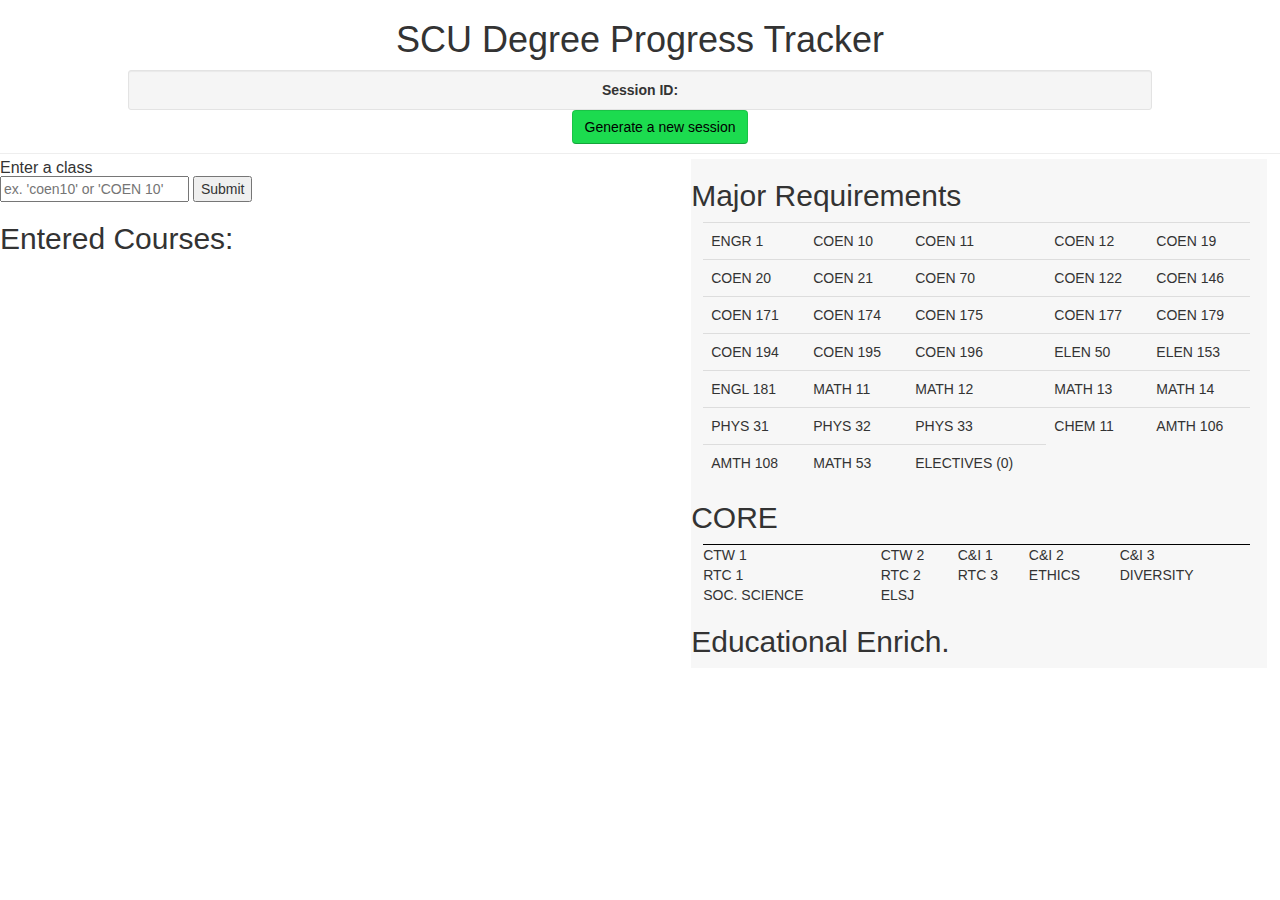
==== index.html @ 55874fc8 "Merge branch 'jackson' into evan" ====
<!DOCTYPE html>
<html lang="en">
    <head>
        <meta charset="utf-8" />
        <link rel="stylesheet" type="text/css" href="css/index.css">
        <script type="text/javascript" src="resources/jquery.js"></script>
        <link href="https://fonts.googleapis.com/css?family=Roboto:300" rel="stylesheet">
        <link rel="stylesheet" href="https://maxcdn.bootstrapcdn.com/bootstrap/3.3.7/css/bootstrap.min.css">
        <script src="https://maxcdn.bootstrapcdn.com/bootstrap/3.3.7/js/bootstrap.min.js"></script>
        <script type="text/javascript" src="js/logic.js"></script>
        <title>SCU Degree Progress Tracker</title>
    </head>
    <body onload="populate()">
        <div class="page-header" id="header">
            <h1>SCU Degree Progress Tracker</h1>
            <div id="sessionBox" class="well well-sm"><strong>Session ID: </strong><span id="session"></span></div>
            <button class="btn btn-default" id="newSession" onclick="newSession()" type="button" >Generate a new session</button>
        </div>
        <div id="container">
            <div id="left_side">
                <h2 class="panel-title">Enter a class</h2>
                <form>
                    <input type="text" id="entered_class" placeholder="ex. 'coen10' or 'COEN 10'"/>
                    <button type="button" onclick="submitClass()">Submit</button>
                </form>
                <h2>Entered Courses:</h2>
                <ul id="classList"></ul>
            </div>
            <div id="right_side">
                <h2>Major Requirements</h2>
                <table class="class_table table" id="majorTab">
                    <tr>
                        <td id="engr1">ENGR 1</td>
                        <td id="coen10">COEN 10</td>
                        <td id="coen11">COEN 11</td>
                        <td id="coen12">COEN 12</td>
                        <td id="coen19">COEN 19</td>
                    </tr>
                    <tr>
                        <td id="coen20">COEN 20</td>
                        <td id="coen21">COEN 21</td>
                        <td id="coen70">COEN 70</td>
                        <td id="coen122">COEN 122</td>
                        <td id="coen146">COEN 146</td>
                    </tr>
                    <tr>
                        <td id="coen171">COEN 171</td>
                        <td id="coen174">COEN 174</td>
                        <td id="coen175">COEN 175</td>
                        <td id="coen177">COEN 177</td>
                        <td id="coen179">COEN 179</td>
                    </tr>
                    <tr>
                        <td id="coen194">COEN 194</td>
                        <td id="coen195">COEN 195</td>
                        <td id="coen196">COEN 196</td>
                        <td id="elen50">ELEN 50</td>
                        <td id="elen153">ELEN 153</td>
                    </tr>
                    <tr>
                        <td id="engl181">ENGL 181</td>
                        <td id="math11">MATH 11</td>
                        <td id="math12">MATH 12</td>
                        <td id="math13">MATH 13</td>
                        <td id="math14">MATH 14</td>
                    </tr>
                    <tr>
                        <td id="phys31">PHYS 31</td>
                        <td id="phys32">PHYS 32</td>
                        <td id="phys33">PHYS 33</td>
                        <td id="chem11">CHEM 11</td>
                        <td id="amth106">AMTH 106</td>
                    </tr>
                    <tr>
                        <td id="amth108">AMTH 108</td>
                        <td id="math53">MATH 53</td>
                        <td id="elective">ELECTIVES (0)</td>
                    </tr>
                </table>
                <h2>CORE</h2>
                <table class="class_table" id="coreTab">
                    <tr>
                        <td id="ctw1">CTW 1</td>
                        <td id="ctw2">CTW 2</td>
                        <td id="cni1">C&I 1</td>
                        <td id="cni2">C&I 2</td>
                        <td id="cni3">C&I 3</td>
                    </tr>
                    <tr>
                        <td id="rtc1">RTC 1</td>
                        <td id="rtc2">RTC 2</td>
                        <td id="rtc3">RTC 3</td>
                        <td id="ethics">ETHICS</td>
                        <td id="diversity">DIVERSITY</td>
                    </tr>
                    <tr>
                        <td id="socsci">SOC. SCIENCE</td>
                        <td id="elsj">ELSJ</td>
                    </tr>
                </table>
                <h2>Educational Enrich.</h2>
                <ul id="enrichList"><ul>
            </div>
        </div>
    </body>
</html>
---- css/index.css ----
#class_input_form{
    display: flex;
    justify-content: center;
    margin: 0 auto;
    width: 30%;
}
#class_list_title{
    
}
#entered_class{
    order: 1;
}
#submitButton{
    order: 2;
    width: 100%;
    min-width: 20em;
}
#enter{
    margin: 0px;
}
#entered{
    margin: 0px;
}
#sessionBox{
    width: 80%;
    margin:0 auto;
}
#header{
    text-align: center;
    margin: 0px auto;
    margin-bottom: 5px;
}
.header{
    font-family: 'Roboto', sans-serif;
    text-rendering: optimizelegibility;
    font-weight: bold;
    text-align: center;
}
#subheader{
    margin: 0 auto;
    display:flex;
    justify-content: center;
    width: 20%;
}
#subheader > *{

}
#title
{
    text-align: center;
    color: #1cdb4f;
    font-family: 'Roboto', sans-serif;
    text-rendering: optimizelegibility;
    font-size: 4em;
}

#majorTab {
    position: relative;
    left: 12px;
    width: 95%;
    max-width: 100%;
    margin-bottom: 2rem;
    border-top: 1px solid black;
    white-space: nowrap;
}

#coreTab {
    position: relative;
    left: 12px;
    width: 95%;
    max-width: 100%;
    margin-bottom: 2rem;
    border-top: 1px solid black;
    white-space: nowrap;
}



#left_side{
    order: 1;
    width: 54%; /*45?*/
    /*border:1px solid black;*/
    padding: 0px;
}
#right_side{
    order:2;
    width: 45%;
    /*border:1px solid black;*/
    background: #f7f7f7;
    padding: 0px;
}
#container{
    width: 100%;
    display: flex;
}
#eduEnrich
{
    border:1px solid black;
    width: 50%;
    background-color: lightgray;
}
#class_list{
    list-style-type: none;
    text-align: center;
}
#save{
    background-image: linear-gradient(to bottom, #08c, #04c);
    color: #fff;
    text-shadow: 0 -1px 0 rgba(0,0,0,0.25);
    border-color: rgba(0,0,0,0.1) rgba(0,0,0,0.1) rgba(0,0,0,0.25);
    position: relative;
    left: 20px;
    margin-bottom: 10px;
}
#newSession{
    background-image: linear-gradient(to bottom, #1cdb4f, ##377E27);
    color: black;
    border-color: rgba(0,0,0,0.1) rgba(0,0,0,0.1) rgba(0,0,0,0.25);
    position: relative;
    left: 20px;
    background-color:#1cdb4f;
}
/*
table, td {
   border: 1px solid black;
}
td{
    background-color: lightgrey;
}
*/
#eduEnrich{
    width: 150px;
    height: 50px;
    vertical-align: middle;
    position: relative;
    left: 15px;
    margin-bottom: 15px;
    padding-top: 10px;
    padding-left: 10px;
}
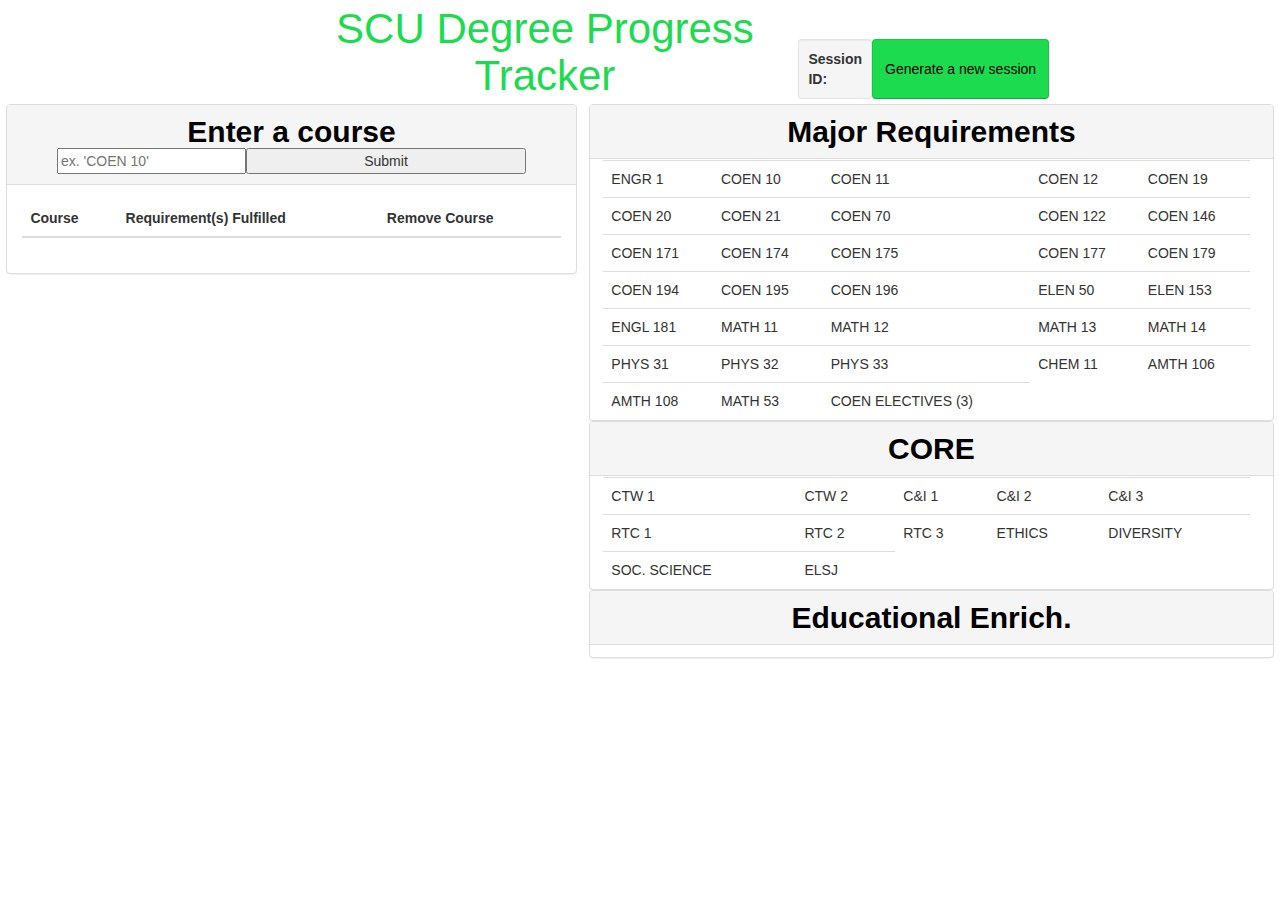
==== commit 10be304d: "More styling, fewer bugs (hopefully)" ====
--- a/index.html
+++ b/index.html
@@ -7,99 +7,138 @@
         <link href="https://fonts.googleapis.com/css?family=Roboto:300" rel="stylesheet">
         <link rel="stylesheet" href="https://maxcdn.bootstrapcdn.com/bootstrap/3.3.7/css/bootstrap.min.css">
         <script src="https://maxcdn.bootstrapcdn.com/bootstrap/3.3.7/js/bootstrap.min.js"></script>
+        <script type="text/javascript" src="js/classes.js"></script>
         <script type="text/javascript" src="js/logic.js"></script>
-        <title>SCU Degree Progress Tracker</title>
     </head>
     <body onload="populate()">
-        <div class="page-header" id="header">
-            <h1>SCU Degree Progress Tracker</h1>
-            <div id="sessionBox" class="well well-sm"><strong>Session ID: </strong><span id="session"></span></div>
-            <button class="btn btn-default" id="newSession" onclick="newSession()" type="button" >Generate a new session</button>
+        <div id="topHeader">
+            <div id="titleBox">
+                <h1 id="title">SCU Degree Progress Tracker</h1>
+            </div>
+            <div id="subheader">
+                <div id="sessionBox" class="well well-sm"><strong>Session ID: </strong><span id="session"></span></div>
+                <button class="btn btn-default" id="newSession" onclick="newSession()" type="button" >Generate a new session</button>
+            </div>
         </div>
         <div id="container">
             <div id="left_side">
-                <h2 class="panel-title">Enter a class</h2>
-                <form>
-                    <input type="text" id="entered_class" placeholder="ex. 'coen10' or 'COEN 10'"/>
-                    <button type="button" onclick="submitClass()">Submit</button>
-                </form>
-                <h2>Entered Courses:</h2>
-                <ul id="classList"></ul>
+                <div id="entered "class="panel panel-default">
+                    <div id="class_list_title" class="panel-heading">
+                        <h2 class ="header">Enter a course</h2>
+                        <form id="class_input_form">
+                            <input class="form_element" type="text" id="entered_class" placeholder="ex. 'COEN 10'"/>
+                            <button class="form_element" type="button" id="submitButton" onclick="submitClass()">Submit</button>
+                        </form>
+                    </div>
+                    <div class="panel-body">
+                        <!--<ul id="class_list"></ul>-->
+                        <table class="table">
+                          <thead>
+                            <tr>
+                              <th>Course</th>
+                              <th>Requirement(s) Fulfilled</th>
+                              <th>Remove Course</th>
+                            </tr>
+                          </thead>
+                          <tbody id="class_list">
+                          </tbody>
+                        </table>
+                    </div>
+                </div>
             </div>
+
             <div id="right_side">
-                <h2>Major Requirements</h2>
-                <table class="class_table table" id="majorTab">
-                    <tr>
-                        <td id="engr1">ENGR 1</td>
-                        <td id="coen10">COEN 10</td>
-                        <td id="coen11">COEN 11</td>
-                        <td id="coen12">COEN 12</td>
-                        <td id="coen19">COEN 19</td>
-                    </tr>
-                    <tr>
-                        <td id="coen20">COEN 20</td>
-                        <td id="coen21">COEN 21</td>
-                        <td id="coen70">COEN 70</td>
-                        <td id="coen122">COEN 122</td>
-                        <td id="coen146">COEN 146</td>
-                    </tr>
-                    <tr>
-                        <td id="coen171">COEN 171</td>
-                        <td id="coen174">COEN 174</td>
-                        <td id="coen175">COEN 175</td>
-                        <td id="coen177">COEN 177</td>
-                        <td id="coen179">COEN 179</td>
-                    </tr>
-                    <tr>
-                        <td id="coen194">COEN 194</td>
-                        <td id="coen195">COEN 195</td>
-                        <td id="coen196">COEN 196</td>
-                        <td id="elen50">ELEN 50</td>
-                        <td id="elen153">ELEN 153</td>
-                    </tr>
-                    <tr>
-                        <td id="engl181">ENGL 181</td>
-                        <td id="math11">MATH 11</td>
-                        <td id="math12">MATH 12</td>
-                        <td id="math13">MATH 13</td>
-                        <td id="math14">MATH 14</td>
-                    </tr>
-                    <tr>
-                        <td id="phys31">PHYS 31</td>
-                        <td id="phys32">PHYS 32</td>
-                        <td id="phys33">PHYS 33</td>
-                        <td id="chem11">CHEM 11</td>
-                        <td id="amth106">AMTH 106</td>
-                    </tr>
-                    <tr>
-                        <td id="amth108">AMTH 108</td>
-                        <td id="math53">MATH 53</td>
-                        <td id="elective">ELECTIVES (0)</td>
-                    </tr>
-                </table>
-                <h2>CORE</h2>
-                <table class="class_table" id="coreTab">
-                    <tr>
-                        <td id="ctw1">CTW 1</td>
-                        <td id="ctw2">CTW 2</td>
-                        <td id="cni1">C&I 1</td>
-                        <td id="cni2">C&I 2</td>
-                        <td id="cni3">C&I 3</td>
-                    </tr>
-                    <tr>
-                        <td id="rtc1">RTC 1</td>
-                        <td id="rtc2">RTC 2</td>
-                        <td id="rtc3">RTC 3</td>
-                        <td id="ethics">ETHICS</td>
-                        <td id="diversity">DIVERSITY</td>
-                    </tr>
-                    <tr>
-                        <td id="socsci">SOC. SCIENCE</td>
-                        <td id="elsj">ELSJ</td>
-                    </tr>
-                </table>
-                <h2>Educational Enrich.</h2>
-                <ul id="enrichList"><ul>
+                <div class="panel panel-default no-marg">
+                    <div class="panel-heading">
+                        <h2 class="header">Major Requirements</h2>
+                    </div>
+                    <div class="panel-body reduce_pad">
+                        <table class="class_table table" id="majorTab">
+                            <tr>
+                                <td class="indicator" id="engr1">ENGR 1</td>
+                                <td class="indicator" id="coen10">COEN 10</td>
+                                <td class="indicator" id="coen11">COEN 11</td>
+                                <td class="indicator" id="coen12">COEN 12</td>
+                                <td class="indicator" id="coen19">COEN 19</td>
+                            </tr>
+                            <tr>
+                                <td class="indicator" id="coen20">COEN 20</td>
+                                <td class="indicator" id="coen21">COEN 21</td>
+                                <td class="indicator" id="coen70">COEN 70</td>
+                                <td class="indicator" id="coen122">COEN 122</td>
+                                <td class="indicator" id="coen146">COEN 146</td>
+                            </tr>
+                            <tr>
+                                <td class="indicator" id="coen171">COEN 171</td>
+                                <td class="indicator" id="coen174">COEN 174</td>
+                                <td class="indicator" id="coen175">COEN 175</td>
+                                <td class="indicator" id="coen177">COEN 177</td>
+                                <td class="indicator" id="coen179">COEN 179</td>
+                            </tr>
+                            <tr>
+                                <td class="indicator" id="coen194">COEN 194</td>
+                                <td class="indicator" id="coen195">COEN 195</td>
+                                <td class="indicator" id="coen196">COEN 196</td>
+                                <td class="indicator" id="elen50">ELEN 50</td>
+                                <td class="indicator" id="elen153">ELEN 153</td>
+                            </tr>
+                            <tr>
+                                <td class="indicator" id="engl181">ENGL 181</td>
+                                <td class="indicator" id="math11">MATH 11</td>
+                                <td class="indicator" id="math12">MATH 12</td>
+                                <td class="indicator" id="math13">MATH 13</td>
+                                <td class="indicator" id="math14">MATH 14</td>
+                            </tr>
+                            <tr>
+                                <td class="indicator" id="phys31">PHYS 31</td>
+                                <td class="indicator" id="phys32">PHYS 32</td>
+                                <td class="indicator" id="phys33">PHYS 33</td>
+                                <td class="indicator" id="chem11">CHEM 11</td>
+                                <td class="indicator" id="amth106">AMTH 106</td>
+                            </tr>
+                            <tr>
+                                <td class="indicator" id="amth108">AMTH 108</td>
+                                <td class="indicator" id="math53">MATH 53</td>
+                                <td class="indicator" id="elective">COEN ELECTIVES (3)</td>
+                            </tr>
+                        </table>
+                    </div>
+                </div>
+                <div class="panel panel-default no-marg">
+                    <div class="panel-heading">
+                        <h2 class="header">CORE</h2>
+                    </div>
+                    <div class="panel-body reduce_pad">
+                        <table class="class_table table" id="coreTab">
+                            <tr>
+                                <td id="ctw1">CTW 1</td>
+                                <td id="ctw2">CTW 2</td>
+                                <td id="cni1">C&I 1</td>
+                                <td id="cni2">C&I 2</td>
+                                <td id="cni3">C&I 3</td>
+                            </tr>
+                            <tr>
+                                <td id="rtc1">RTC 1</td>
+                                <td id="rtc2">RTC 2</td>
+                                <td id="rtc3">RTC 3</td>
+                                <td id="ethics">ETHICS</td>
+                                <td id="diversity">DIVERSITY</td>
+                            </tr>
+                            <tr>
+                                <td id="socsci">SOC. SCIENCE</td>
+                                <td id="elsj">ELSJ</td>
+                            </tr>
+                        </table>
+                    </div>
+                </div>
+                <div class="panel panel-default no-marg">
+                    <div class="panel-heading">
+                        <h2 class="header">Educational Enrich.</h2>
+                    </div>
+                    <div class="panel-body reduce_pad">
+                        <ul id="enrichList"><ul>
+                    </div>
+                </div>
             </div>
         </div>
     </body>
--- a/css/index.css
+++ b/css/index.css
@@ -1,3 +1,8 @@
+body{
+    font-family: 'Roboto', sans-serif;
+    text-rendering: optimizelegibility;
+    padding: 0.5%;
+}
 #class_input_form{
     display: flex;
     justify-content: center;
@@ -5,7 +10,7 @@
     width: 30%;
 }
 #class_list_title{
-    
+    /*!*/
 }
 #entered_class{
     order: 1;
@@ -23,35 +28,49 @@
 }
 #sessionBox{
     width: 80%;
-    margin:0 auto;
+    margin: 0 auto;
+    order: 1;
 }
-#header{
-    text-align: center;
-    margin: 0px auto;
-    margin-bottom: 5px;
+#newSession{
+    background-image: linear-gradient(to bottom, #1cdb4f, ##377E27);
+    color: black;
+    border-color: rgba(0,0,0,0.1) rgba(0,0,0,0.1) rgba(0,0,0,0.25);
+    order: 2;
+    background-color:#1cdb4f;
 }
 .header{
+    color: black;
     font-family: 'Roboto', sans-serif;
-    text-rendering: optimizelegibility;
     font-weight: bold;
     text-align: center;
+    margin: 0;
+}
+#topHeader{
+    display: flex;
+    margin: 0;
+    margin-bottom: 5px;
+    justify-content: center;
+    align-items: flex-end;
+}
+#titleBox{
+    order: 1;
+    width: 40%;
+    margin: 0;
 }
 #subheader{
-    margin: 0 auto;
-    display:flex;
-    justify-content: center;
-    width: 20%;
+    margin: 0;
+    order: 2;
+    display: flex;
+    justify-content: space-between;
+    width: 15%;
 }
-#subheader > *{
-
-}
-#title
-{
+#title{
+    margin: 0;
     text-align: center;
     color: #1cdb4f;
     font-family: 'Roboto', sans-serif;
     text-rendering: optimizelegibility;
-    font-size: 4em;
+    font-size: 3em;
 }
 
 #majorTab {
@@ -73,25 +92,28 @@
     border-top: 1px solid black;
     white-space: nowrap;
 }
-
-
-
 #left_side{
     order: 1;
-    width: 54%; /*45?*/
+    width: 45%; /*45?*/
     /*border:1px solid black;*/
     padding: 0px;
 }
 #right_side{
     order:2;
-    width: 45%;
+    width: 54%;
     /*border:1px solid black;*/
-    background: #f7f7f7;
     padding: 0px;
+}
+.no-marg{
+    margin-bottom: 0 !important;
+}
+.reduce_pad{
+    padding: 1px !important;
 }
 #container{
     width: 100%;
     display: flex;
+    justify-content: space-between;
 }
 #eduEnrich
 {
@@ -103,31 +125,9 @@
     list-style-type: none;
     text-align: center;
 }
-#save{
-    background-image: linear-gradient(to bottom, #08c, #04c);
-    color: #fff;
-    text-shadow: 0 -1px 0 rgba(0,0,0,0.25);
-    border-color: rgba(0,0,0,0.1) rgba(0,0,0,0.1) rgba(0,0,0,0.25);
-    position: relative;
-    left: 20px;
-    margin-bottom: 10px;
+.class_table{
+    margin: 0 !important;
 }
-#newSession{
-    background-image: linear-gradient(to bottom, #1cdb4f, ##377E27);
-    color: black;
-    border-color: rgba(0,0,0,0.1) rgba(0,0,0,0.1) rgba(0,0,0,0.25);
-    position: relative;
-    left: 20px;
-    background-color:#1cdb4f;
-}
-/*
-table, td {
-   border: 1px solid black;
-}
-td{
-    background-color: lightgrey;
-}
-*/
 #eduEnrich{
     width: 150px;
     height: 50px;
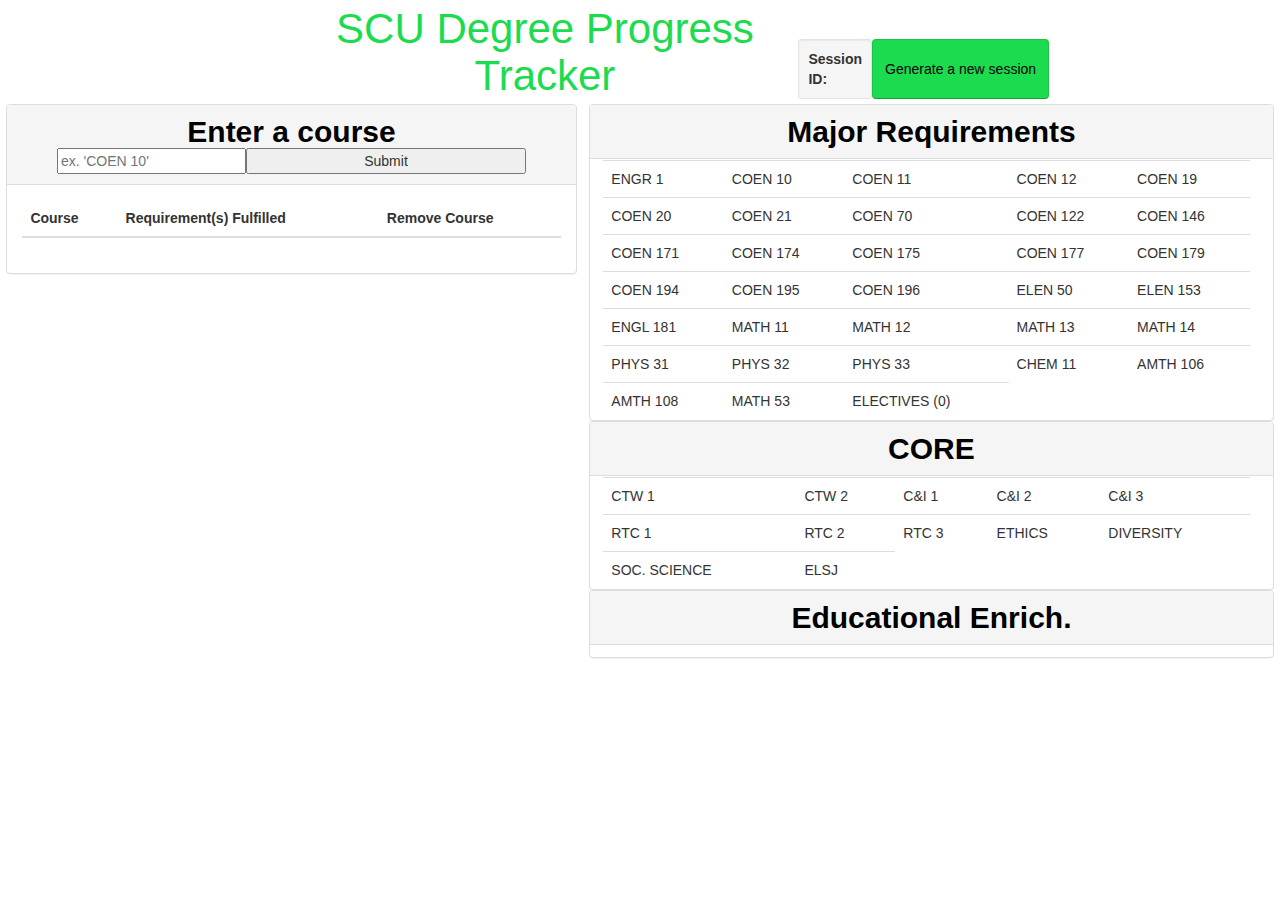
==== commit 32b80f18: "Merge branch 'jackson' into styling" ====
--- a/index.html
+++ b/index.html
@@ -99,7 +99,7 @@
                             <tr>
                                 <td class="indicator" id="amth108">AMTH 108</td>
                                 <td class="indicator" id="math53">MATH 53</td>
-                                <td class="indicator" id="elective">COEN ELECTIVES (3)</td>
+                                <td class="indicator" id="elective">ELECTIVES (0)</td>
                             </tr>
                         </table>
                     </div>
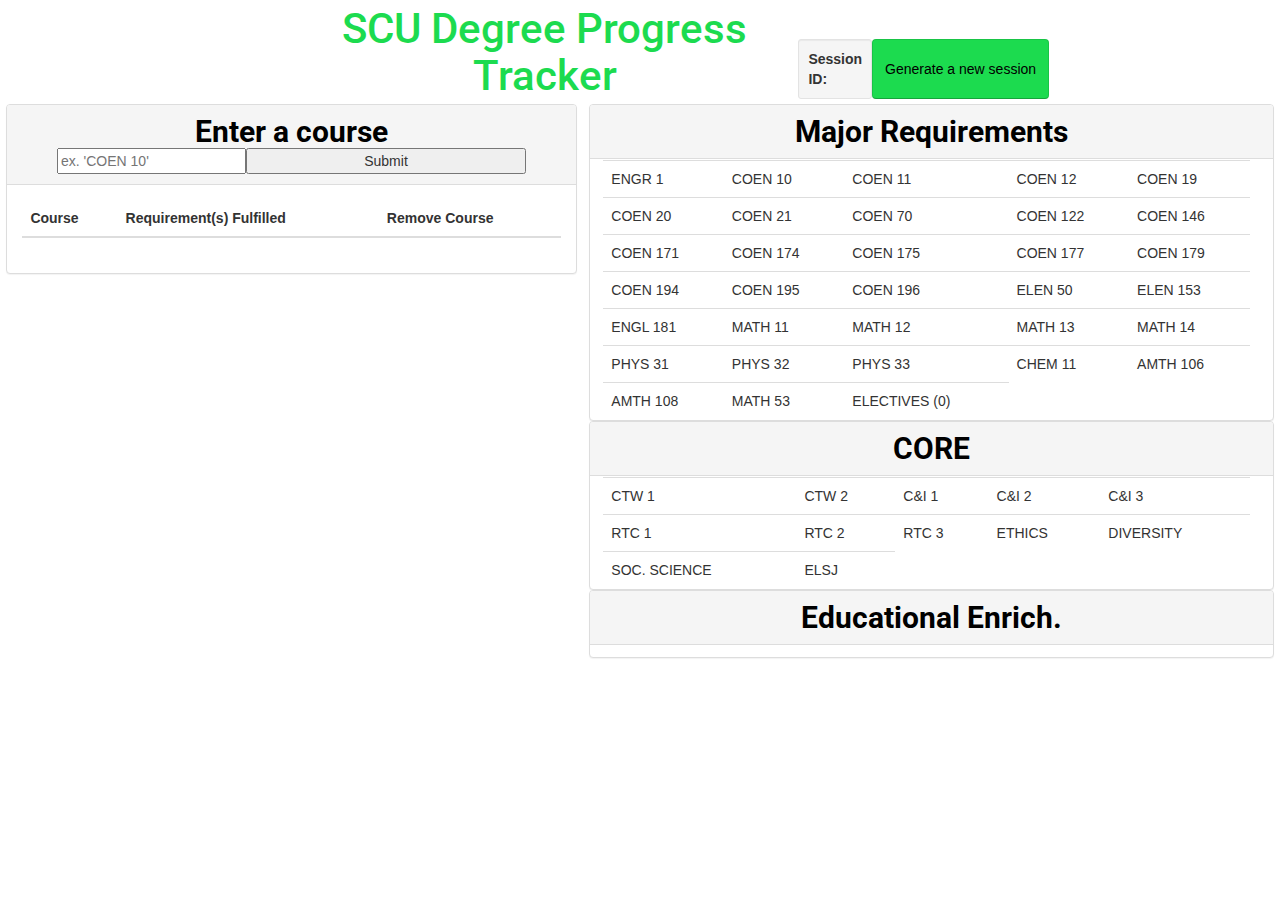
==== commit d5841c20: "Fix styling bugs" ====
--- a/index.html
+++ b/index.html
@@ -111,22 +111,22 @@
                     <div class="panel-body reduce_pad">
                         <table class="class_table table" id="coreTab">
                             <tr>
-                                <td id="ctw1">CTW 1</td>
-                                <td id="ctw2">CTW 2</td>
-                                <td id="cni1">C&I 1</td>
-                                <td id="cni2">C&I 2</td>
-                                <td id="cni3">C&I 3</td>
+                                <td class="indicator" id="ctw1">CTW 1</td>
+                                <td class="indicator" id="ctw2">CTW 2</td>
+                                <td class="indicator" id="cni1">C&I 1</td>
+                                <td class="indicator" id="cni2">C&I 2</td>
+                                <td class="indicator" id="cni3">C&I 3</td>
                             </tr>
                             <tr>
-                                <td id="rtc1">RTC 1</td>
-                                <td id="rtc2">RTC 2</td>
-                                <td id="rtc3">RTC 3</td>
-                                <td id="ethics">ETHICS</td>
-                                <td id="diversity">DIVERSITY</td>
+                                <td class="indicator" id="rtc1">RTC 1</td>
+                                <td class="indicator" id="rtc2">RTC 2</td>
+                                <td class="indicator" id="rtc3">RTC 3</td>
+                                <td class="indicator" id="ethics">ETHICS</td>
+                                <td class="indicator" id="diversity">DIVERSITY</td>
                             </tr>
                             <tr>
-                                <td id="socsci">SOC. SCIENCE</td>
-                                <td id="elsj">ELSJ</td>
+                                <td class="indicator" id="socsci">SOC. SCIENCE</td>
+                                <td class="indicator" id="elsj">ELSJ</td>
                             </tr>
                         </table>
                     </div>
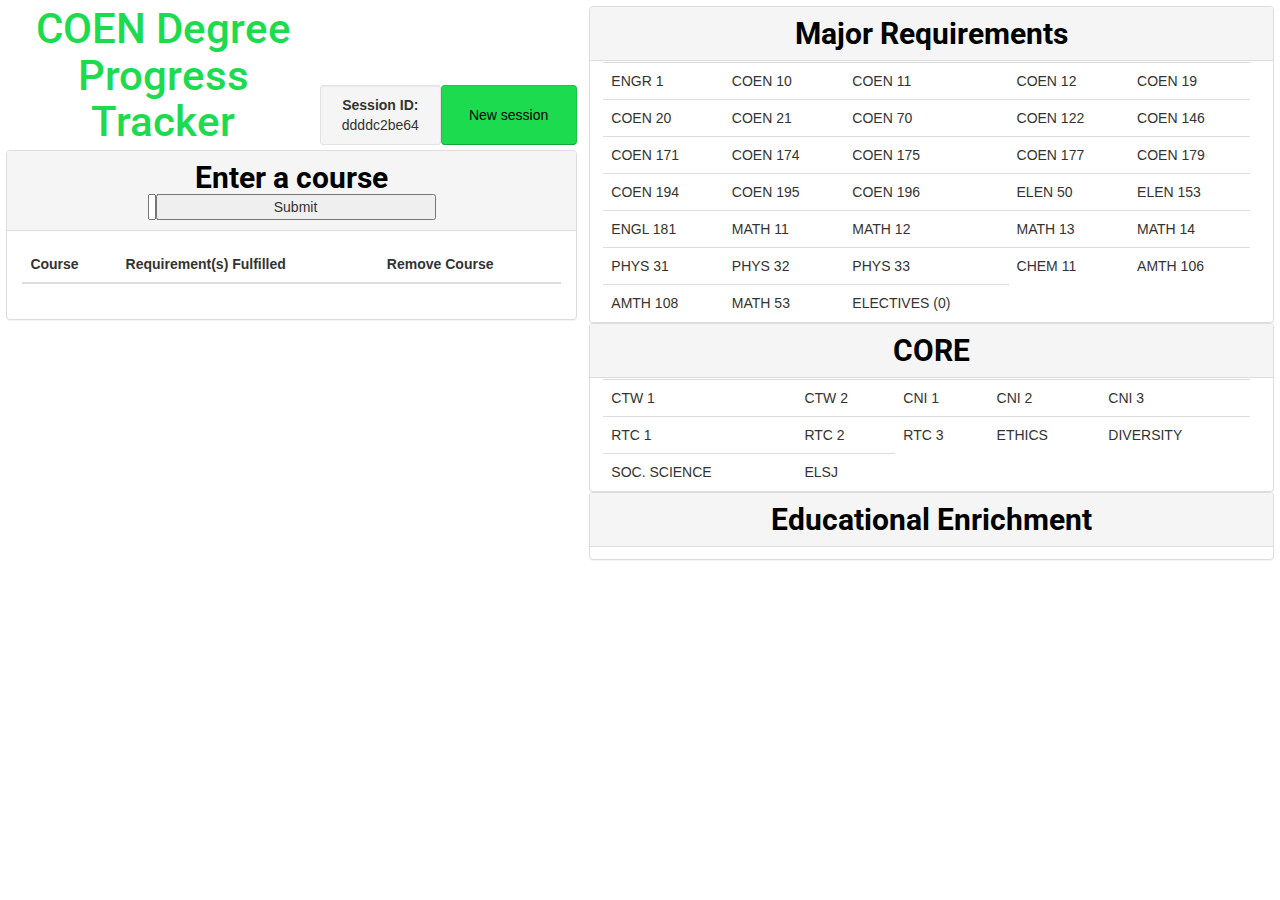
==== commit dbe9b65a: "Reduce layout's whitespace" ====
--- a/index.html
+++ b/index.html
@@ -1,145 +1,149 @@
 <!DOCTYPE html>
 <html lang="en">
-    <head>
-        <meta charset="utf-8" />
-        <link rel="stylesheet" type="text/css" href="css/index.css">
-        <script type="text/javascript" src="resources/jquery.js"></script>
-        <link href="https://fonts.googleapis.com/css?family=Roboto:300" rel="stylesheet">
-        <link rel="stylesheet" href="https://maxcdn.bootstrapcdn.com/bootstrap/3.3.7/css/bootstrap.min.css">
-        <script src="https://maxcdn.bootstrapcdn.com/bootstrap/3.3.7/js/bootstrap.min.js"></script>
-        <script type="text/javascript" src="js/classes.js"></script>
-        <script type="text/javascript" src="js/logic.js"></script>
-    </head>
-    <body onload="populate()">
-        <div id="topHeader">
-            <div id="titleBox">
-                <h1 id="title">SCU Degree Progress Tracker</h1>
-            </div>
-            <div id="subheader">
-                <div id="sessionBox" class="well well-sm"><strong>Session ID: </strong><span id="session"></span></div>
-                <button class="btn btn-default" id="newSession" onclick="newSession()" type="button" >Generate a new session</button>
-            </div>
-        </div>
-        <div id="container">
-            <div id="left_side">
-                <div id="entered "class="panel panel-default">
-                    <div id="class_list_title" class="panel-heading">
-                        <h2 class ="header">Enter a course</h2>
-                        <form id="class_input_form">
-                            <input class="form_element" type="text" id="entered_class" placeholder="ex. 'COEN 10'"/>
-                            <button class="form_element" type="button" id="submitButton" onclick="submitClass()">Submit</button>
-                        </form>
-                    </div>
-                    <div class="panel-body">
-                        <!--<ul id="class_list"></ul>-->
-                        <table class="table">
-                          <thead>
-                            <tr>
-                              <th>Course</th>
-                              <th>Requirement(s) Fulfilled</th>
-                              <th>Remove Course</th>
-                            </tr>
-                          </thead>
-                          <tbody id="class_list">
-                          </tbody>
-                        </table>
-                    </div>
+
+<head>
+    <meta charset="utf-8" />
+    <link rel="stylesheet" type="text/css" href="css/index.css">
+    <script src="https://code.jquery.com/jquery-2.2.4.min.js" integrity="sha256-BbhdlvQf/xTY9gja0Dq3HiwQF8LaCRTXxZKRutelT44=" crossorigin="anonymous"></script>
+    <link href="https://fonts.googleapis.com/css?family=Roboto:300" rel="stylesheet">
+    <link rel="stylesheet" href="https://maxcdn.bootstrapcdn.com/bootstrap/3.3.7/css/bootstrap.min.css">
+    <script src="https://maxcdn.bootstrapcdn.com/bootstrap/3.3.7/js/bootstrap.min.js"></script>
+    <script type="text/javascript" src="js/classes.js"></script>
+    <script type="text/javascript" src="js/index.js"></script>
+    <title>COEN Degree Progress Tracker</title>
+</head>
+
+<body onload="populate()">
+    <div id="container">
+        <div id="left_side">
+            <div id="topHeader">
+                <div id="titleBox">
+                    <h1 id="title">COEN Degree Progress Tracker</h1>
+                </div>
+                <div id="subheader">
+                    <div id="sessionBox" class="well well-sm"><strong>Session ID: </strong><span id="session"></span></div>
+                    <button class="btn btn-default" id="newSession" onclick="newSession()" type="button">New session</button>
                 </div>
             </div>
-
-            <div id="right_side">
-                <div class="panel panel-default no-marg">
-                    <div class="panel-heading">
-                        <h2 class="header">Major Requirements</h2>
-                    </div>
-                    <div class="panel-body reduce_pad">
-                        <table class="class_table table" id="majorTab">
+            <div id="entered " class="panel panel-default">
+                <div id="class_list_title" class="panel-heading">
+                    <h2 class="header">Enter a course</h2>
+                    <form id="class_input_form">
+                        <input class="form_element" type="text" id="entered_class" placeholder="ex. 'COEN 10'" />
+                        <button class="form_element" type="button" id="submitButton" onclick="submitClass()">Submit</button>
+                    </form>
+                </div>
+                <div class="panel-body">
+                    <table class="table">
+                        <thead>
                             <tr>
-                                <td class="indicator" id="engr1">ENGR 1</td>
-                                <td class="indicator" id="coen10">COEN 10</td>
-                                <td class="indicator" id="coen11">COEN 11</td>
-                                <td class="indicator" id="coen12">COEN 12</td>
-                                <td class="indicator" id="coen19">COEN 19</td>
+                                <th>Course</th>
+                                <th>Requirement(s) Fulfilled</th>
+                                <th>Remove Course</th>
                             </tr>
-                            <tr>
-                                <td class="indicator" id="coen20">COEN 20</td>
-                                <td class="indicator" id="coen21">COEN 21</td>
-                                <td class="indicator" id="coen70">COEN 70</td>
-                                <td class="indicator" id="coen122">COEN 122</td>
-                                <td class="indicator" id="coen146">COEN 146</td>
-                            </tr>
-                            <tr>
-                                <td class="indicator" id="coen171">COEN 171</td>
-                                <td class="indicator" id="coen174">COEN 174</td>
-                                <td class="indicator" id="coen175">COEN 175</td>
-                                <td class="indicator" id="coen177">COEN 177</td>
-                                <td class="indicator" id="coen179">COEN 179</td>
-                            </tr>
-                            <tr>
-                                <td class="indicator" id="coen194">COEN 194</td>
-                                <td class="indicator" id="coen195">COEN 195</td>
-                                <td class="indicator" id="coen196">COEN 196</td>
-                                <td class="indicator" id="elen50">ELEN 50</td>
-                                <td class="indicator" id="elen153">ELEN 153</td>
-                            </tr>
-                            <tr>
-                                <td class="indicator" id="engl181">ENGL 181</td>
-                                <td class="indicator" id="math11">MATH 11</td>
-                                <td class="indicator" id="math12">MATH 12</td>
-                                <td class="indicator" id="math13">MATH 13</td>
-                                <td class="indicator" id="math14">MATH 14</td>
-                            </tr>
-                            <tr>
-                                <td class="indicator" id="phys31">PHYS 31</td>
-                                <td class="indicator" id="phys32">PHYS 32</td>
-                                <td class="indicator" id="phys33">PHYS 33</td>
-                                <td class="indicator" id="chem11">CHEM 11</td>
-                                <td class="indicator" id="amth106">AMTH 106</td>
-                            </tr>
-                            <tr>
-                                <td class="indicator" id="amth108">AMTH 108</td>
-                                <td class="indicator" id="math53">MATH 53</td>
-                                <td class="indicator" id="elective">ELECTIVES (0)</td>
-                            </tr>
-                        </table>
-                    </div>
-                </div>
-                <div class="panel panel-default no-marg">
-                    <div class="panel-heading">
-                        <h2 class="header">CORE</h2>
-                    </div>
-                    <div class="panel-body reduce_pad">
-                        <table class="class_table table" id="coreTab">
-                            <tr>
-                                <td class="indicator" id="ctw1">CTW 1</td>
-                                <td class="indicator" id="ctw2">CTW 2</td>
-                                <td class="indicator" id="cni1">C&I 1</td>
-                                <td class="indicator" id="cni2">C&I 2</td>
-                                <td class="indicator" id="cni3">C&I 3</td>
-                            </tr>
-                            <tr>
-                                <td class="indicator" id="rtc1">RTC 1</td>
-                                <td class="indicator" id="rtc2">RTC 2</td>
-                                <td class="indicator" id="rtc3">RTC 3</td>
-                                <td class="indicator" id="ethics">ETHICS</td>
-                                <td class="indicator" id="diversity">DIVERSITY</td>
-                            </tr>
-                            <tr>
-                                <td class="indicator" id="socsci">SOC. SCIENCE</td>
-                                <td class="indicator" id="elsj">ELSJ</td>
-                            </tr>
-                        </table>
-                    </div>
-                </div>
-                <div class="panel panel-default no-marg">
-                    <div class="panel-heading">
-                        <h2 class="header">Educational Enrich.</h2>
-                    </div>
-                    <div class="panel-body reduce_pad">
-                        <ul id="enrichList"><ul>
-                    </div>
+                        </thead>
+                        <tbody id="class_list">
+                        </tbody>
+                    </table>
                 </div>
             </div>
         </div>
-    </body>
+
+        <div id="right_side">
+            <div class="panel panel-default no-marg">
+                <div class="panel-heading">
+                    <h2 class="header">Major Requirements</h2>
+                </div>
+                <div class="panel-body reduce_pad">
+                    <table class="class_table table" id="majorTab">
+                        <tr>
+                            <td class="indicator" id="engr1">ENGR 1</td>
+                            <td class="indicator" id="coen10">COEN 10</td>
+                            <td class="indicator" id="coen11">COEN 11</td>
+                            <td class="indicator" id="coen12">COEN 12</td>
+                            <td class="indicator" id="coen19">COEN 19</td>
+                        </tr>
+                        <tr>
+                            <td class="indicator" id="coen20">COEN 20</td>
+                            <td class="indicator" id="coen21">COEN 21</td>
+                            <td class="indicator" id="coen70">COEN 70</td>
+                            <td class="indicator" id="coen122">COEN 122</td>
+                            <td class="indicator" id="coen146">COEN 146</td>
+                        </tr>
+                        <tr>
+                            <td class="indicator" id="coen171">COEN 171</td>
+                            <td class="indicator" id="coen174">COEN 174</td>
+                            <td class="indicator" id="coen175">COEN 175</td>
+                            <td class="indicator" id="coen177">COEN 177</td>
+                            <td class="indicator" id="coen179">COEN 179</td>
+                        </tr>
+                        <tr>
+                            <td class="indicator" id="coen194">COEN 194</td>
+                            <td class="indicator" id="coen195">COEN 195</td>
+                            <td class="indicator" id="coen196">COEN 196</td>
+                            <td class="indicator" id="elen50">ELEN 50</td>
+                            <td class="indicator" id="elen153">ELEN 153</td>
+                        </tr>
+                        <tr>
+                            <td class="indicator" id="engl181">ENGL 181</td>
+                            <td class="indicator" id="math11">MATH 11</td>
+                            <td class="indicator" id="math12">MATH 12</td>
+                            <td class="indicator" id="math13">MATH 13</td>
+                            <td class="indicator" id="math14">MATH 14</td>
+                        </tr>
+                        <tr>
+                            <td class="indicator" id="phys31">PHYS 31</td>
+                            <td class="indicator" id="phys32">PHYS 32</td>
+                            <td class="indicator" id="phys33">PHYS 33</td>
+                            <td class="indicator" id="chem11">CHEM 11</td>
+                            <td class="indicator" id="amth106">AMTH 106</td>
+                        </tr>
+                        <tr>
+                            <td class="indicator" id="amth108">AMTH 108</td>
+                            <td class="indicator" id="math53">MATH 53</td>
+                            <td class="indicator" id="elective">ELECTIVES (0)</td>
+                        </tr>
+                    </table>
+                </div>
+            </div>
+            <div class="panel panel-default no-marg">
+                <div class="panel-heading">
+                    <h2 class="header">CORE</h2>
+                </div>
+                <div class="panel-body reduce_pad">
+                    <table class="class_table table" id="coreTab">
+                        <tr>
+                            <td class="indicator" id="ctw1">CTW 1</td>
+                            <td class="indicator" id="ctw2">CTW 2</td>
+                            <td class="indicator" id="cni1">CNI 1</td>
+                            <td class="indicator" id="cni2">CNI 2</td>
+                            <td class="indicator" id="cni3">CNI 3</td>
+                        </tr>
+                        <tr>
+                            <td class="indicator" id="rtc1">RTC 1</td>
+                            <td class="indicator" id="rtc2">RTC 2</td>
+                            <td class="indicator" id="rtc3">RTC 3</td>
+                            <td class="indicator" id="ethics">ETHICS</td>
+                            <td class="indicator" id="diversity">DIVERSITY</td>
+                        </tr>
+                        <tr>
+                            <td class="indicator" id="socsci">SOC. SCIENCE</td>
+                            <td class="indicator" id="elsj">ELSJ</td>
+                        </tr>
+                    </table>
+                </div>
+            </div>
+            <div class="panel panel-default no-marg">
+                <div class="panel-heading">
+                    <h2 class="header">Educational Enrichment</h2>
+                </div>
+                <div class="panel-body reduce_pad">
+                    <ul id="enrichList">
+                        <ul>
+                </div>
+            </div>
+        </div>
+    </div>
+</body>
+
 </html>
--- a/css/index.css
+++ b/css/index.css
@@ -1,70 +1,84 @@
-body{
+body {
     font-family: 'Roboto', sans-serif;
     text-rendering: optimizelegibility;
     padding: 0.5%;
 }
-#class_input_form{
+
+#class_input_form {
     display: flex;
     justify-content: center;
     margin: 0 auto;
-    width: 30%;
+    width: 50%;
+    background-color: red;
 }
-#class_list_title{
-    /*!*/
+
+#entered_class {
+    order: 1;
+    width: 80%;
 }
-#entered_class{
-    order: 1;
-}
-#submitButton{
+
+#submitButton {
     order: 2;
     width: 100%;
     min-width: 20em;
 }
-#enter{
+
+#enter {
     margin: 0px;
 }
-#entered{
+
+#entered {
     margin: 0px;
 }
-#sessionBox{
-    width: 80%;
-    margin: 0 auto;
-    order: 1;
-}
-#newSession{
-    background-image: linear-gradient(to bottom, #1cdb4f, ##377E27);
-    color: black;
-    border-color: rgba(0,0,0,0.1) rgba(0,0,0,0.1) rgba(0,0,0,0.25);
-    order: 2;
-    background-color:#1cdb4f;
-}
-.header{
+
+.header {
     color: black;
     font-family: 'Roboto', sans-serif;
     font-weight: bold;
     text-align: center;
     margin: 0;
 }
-#topHeader{
+
+#topHeader {
     display: flex;
     margin: 0;
     margin-bottom: 5px;
-    justify-content: center;
+    justify-content: flex-start;
     align-items: flex-end;
 }
-#titleBox{
+
+#titleBox {
     order: 1;
-    width: 40%;
+    width: 55%;
     margin: 0;
 }
-#subheader{
+
+#subheader {
     margin: 0;
     order: 2;
     display: flex;
-    justify-content: space-between;
-    width: 15%;
+    justify-content: flex-start;
+    width: 45%;
 }
-#title{
+
+#sessionBox {
+    text-align: center;
+    margin: 0;
+    width: 90%;
+    order: 1;
+}
+
+#newSession {
+    background-image: linear-gradient(to bottom, #1cdb4f, ##377E27);
+    width: 100%;
+    color: black;
+    border-color: rgba(0, 0, 0, 0.1) rgba(0, 0, 0, 0.1) rgba(0, 0, 0, 0.25);
+    order: 2;
+    background-color: #1cdb4f;
+}
+
+
+#title {
     margin: 0;
     text-align: center;
     color: #1cdb4f;
@@ -92,43 +106,49 @@
     border-top: 1px solid black;
     white-space: nowrap;
 }
-#left_side{
+
+#left_side {
     order: 1;
-    width: 45%; /*45?*/
-    /*border:1px solid black;*/
+    width: 45%;
     padding: 0px;
 }
-#right_side{
-    order:2;
+
+#right_side {
+    order: 2;
     width: 54%;
-    /*border:1px solid black;*/
     padding: 0px;
 }
-.no-marg{
+
+.no-marg {
     margin-bottom: 0 !important;
 }
-.reduce_pad{
+
+.reduce_pad {
     padding: 1px !important;
 }
-#container{
+
+#container {
     width: 100%;
     display: flex;
     justify-content: space-between;
 }
-#eduEnrich
-{
-    border:1px solid black;
+
+#eduEnrich {
+    border: 1px solid black;
     width: 50%;
     background-color: lightgray;
 }
-#class_list{
+
+#class_list {
     list-style-type: none;
     text-align: center;
 }
-.class_table{
+
+.class_table {
     margin: 0 !important;
 }
-#eduEnrich{
+
+#eduEnrich {
     width: 150px;
     height: 50px;
     vertical-align: middle;
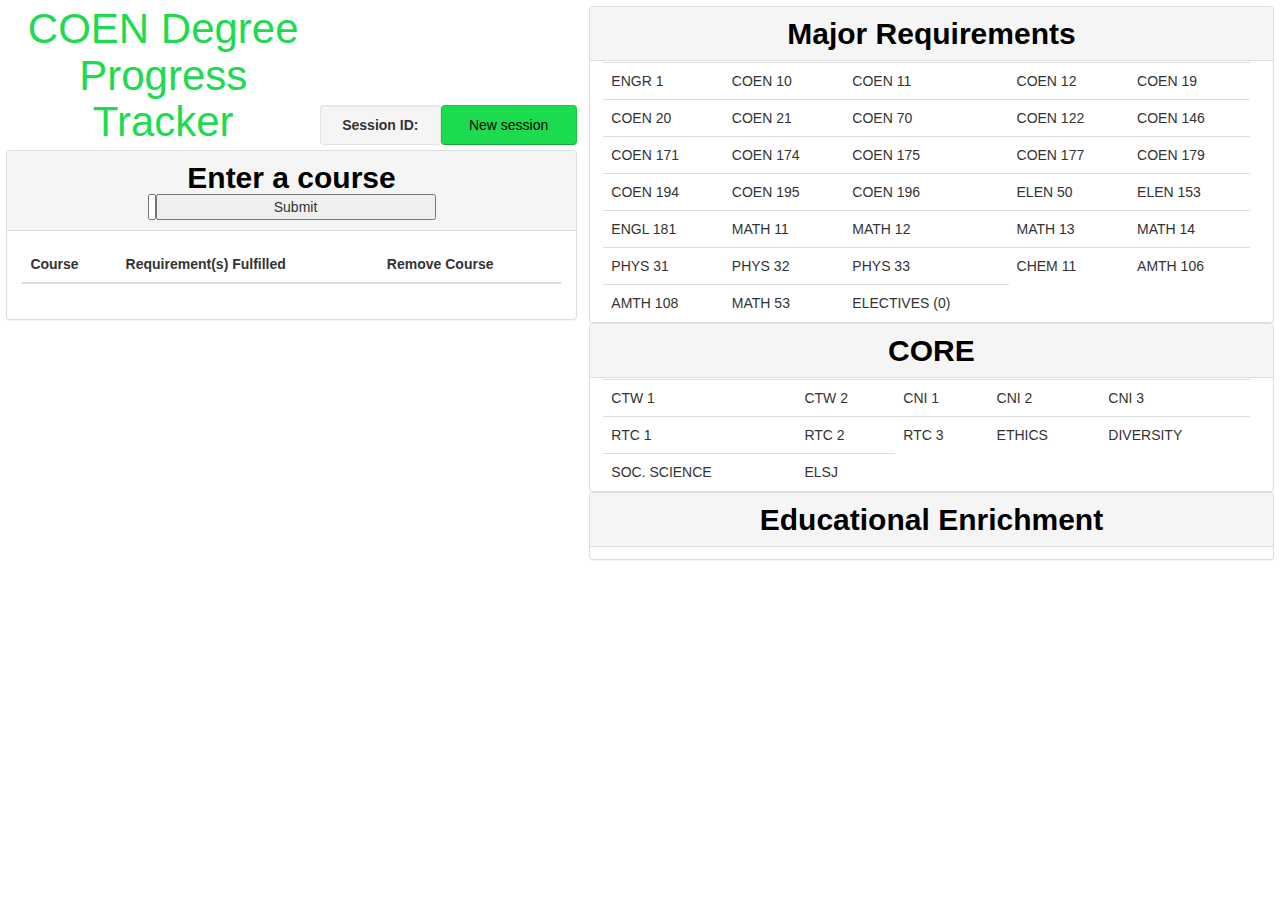
==== commit ca7bed88: "Added Jack's test harness" ====
--- a/index.html
+++ b/index.html
@@ -10,6 +10,7 @@
     <script src="https://maxcdn.bootstrapcdn.com/bootstrap/3.3.7/js/bootstrap.min.js"></script>
     <script type="text/javascript" src="js/classes.js"></script>
     <script type="text/javascript" src="js/index.js"></script>
+    <script type="text/javascript" src="js/testing.js"></script>
     <title>COEN Degree Progress Tracker</title>
 </head>
 
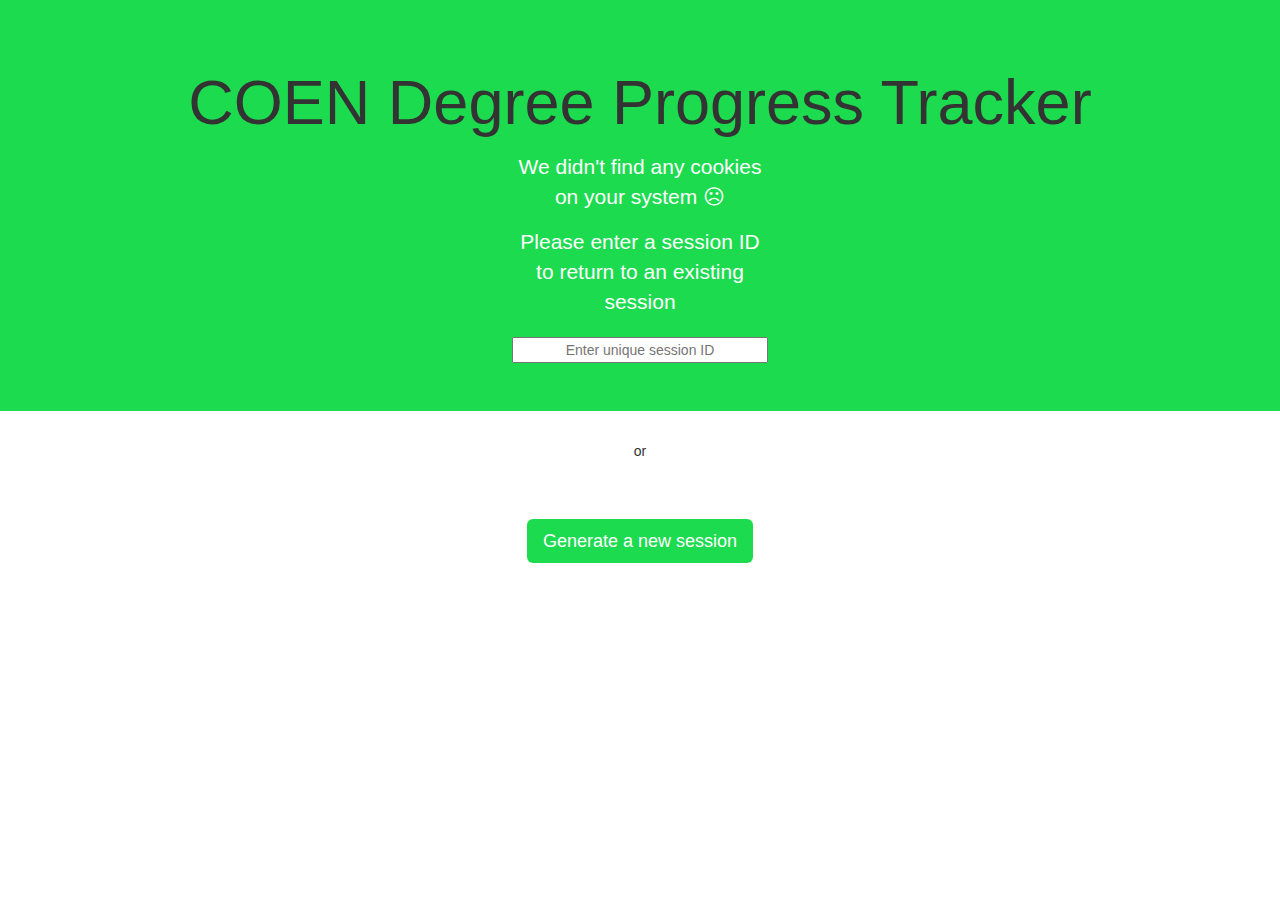
==== commit 3f7221f6: "Rename files and cleanup" ====
--- a/index.html
+++ b/index.html
@@ -3,147 +3,26 @@
 
 <head>
     <meta charset="utf-8" />
-    <link rel="stylesheet" type="text/css" href="css/index.css">
     <script src="https://code.jquery.com/jquery-2.2.4.min.js" integrity="sha256-BbhdlvQf/xTY9gja0Dq3HiwQF8LaCRTXxZKRutelT44=" crossorigin="anonymous"></script>
-    <link href="https://fonts.googleapis.com/css?family=Roboto:300" rel="stylesheet">
     <link rel="stylesheet" href="https://maxcdn.bootstrapcdn.com/bootstrap/3.3.7/css/bootstrap.min.css">
     <script src="https://maxcdn.bootstrapcdn.com/bootstrap/3.3.7/js/bootstrap.min.js"></script>
-    <script type="text/javascript" src="js/classes.js"></script>
-    <script type="text/javascript" src="js/index.js"></script>
-    <script type="text/javascript" src="js/testing.js"></script>
+    <link rel="stylesheet" type="text/css" href="css/landing.css">
+    <script type="text/javascript" src="js/landing.js"></script>
     <title>COEN Degree Progress Tracker</title>
 </head>
 
-<body onload="populate()">
-    <div id="container">
-        <div id="left_side">
-            <div id="topHeader">
-                <div id="titleBox">
-                    <h1 id="title">COEN Degree Progress Tracker</h1>
-                </div>
-                <div id="subheader">
-                    <div id="sessionBox" class="well well-sm"><strong>Session ID: </strong><span id="session"></span></div>
-                    <button class="btn btn-default" id="newSession" onclick="newSession()" type="button">New session</button>
-                </div>
-            </div>
-            <div id="entered " class="panel panel-default">
-                <div id="class_list_title" class="panel-heading">
-                    <h2 class="header">Enter a course</h2>
-                    <form id="class_input_form">
-                        <input class="form_element" type="text" id="entered_class" placeholder="ex. 'COEN 10'" />
-                        <button class="form_element" type="button" id="submitButton" onclick="submitClass()">Submit</button>
-                    </form>
-                </div>
-                <div class="panel-body">
-                    <table class="table">
-                        <thead>
-                            <tr>
-                                <th>Course</th>
-                                <th>Requirement(s) Fulfilled</th>
-                                <th>Remove Course</th>
-                            </tr>
-                        </thead>
-                        <tbody id="class_list">
-                        </tbody>
-                    </table>
-                </div>
-            </div>
+<body>
+    <div id="jumbo1" class="jumbotron">
+        <h1>COEN Degree Progress Tracker</h1>
+        <div id="textContainer">
+            <p class="lines">We didn't find any cookies on your system ☹</p>
+            <p class="lines">Please enter a session ID to return to an existing session</p>
         </div>
-
-        <div id="right_side">
-            <div class="panel panel-default no-marg">
-                <div class="panel-heading">
-                    <h2 class="header">Major Requirements</h2>
-                </div>
-                <div class="panel-body reduce_pad">
-                    <table class="class_table table" id="majorTab">
-                        <tr>
-                            <td class="indicator" id="engr1">ENGR 1</td>
-                            <td class="indicator" id="coen10">COEN 10</td>
-                            <td class="indicator" id="coen11">COEN 11</td>
-                            <td class="indicator" id="coen12">COEN 12</td>
-                            <td class="indicator" id="coen19">COEN 19</td>
-                        </tr>
-                        <tr>
-                            <td class="indicator" id="coen20">COEN 20</td>
-                            <td class="indicator" id="coen21">COEN 21</td>
-                            <td class="indicator" id="coen70">COEN 70</td>
-                            <td class="indicator" id="coen122">COEN 122</td>
-                            <td class="indicator" id="coen146">COEN 146</td>
-                        </tr>
-                        <tr>
-                            <td class="indicator" id="coen171">COEN 171</td>
-                            <td class="indicator" id="coen174">COEN 174</td>
-                            <td class="indicator" id="coen175">COEN 175</td>
-                            <td class="indicator" id="coen177">COEN 177</td>
-                            <td class="indicator" id="coen179">COEN 179</td>
-                        </tr>
-                        <tr>
-                            <td class="indicator" id="coen194">COEN 194</td>
-                            <td class="indicator" id="coen195">COEN 195</td>
-                            <td class="indicator" id="coen196">COEN 196</td>
-                            <td class="indicator" id="elen50">ELEN 50</td>
-                            <td class="indicator" id="elen153">ELEN 153</td>
-                        </tr>
-                        <tr>
-                            <td class="indicator" id="engl181">ENGL 181</td>
-                            <td class="indicator" id="math11">MATH 11</td>
-                            <td class="indicator" id="math12">MATH 12</td>
-                            <td class="indicator" id="math13">MATH 13</td>
-                            <td class="indicator" id="math14">MATH 14</td>
-                        </tr>
-                        <tr>
-                            <td class="indicator" id="phys31">PHYS 31</td>
-                            <td class="indicator" id="phys32">PHYS 32</td>
-                            <td class="indicator" id="phys33">PHYS 33</td>
-                            <td class="indicator" id="chem11">CHEM 11</td>
-                            <td class="indicator" id="amth106">AMTH 106</td>
-                        </tr>
-                        <tr>
-                            <td class="indicator" id="amth108">AMTH 108</td>
-                            <td class="indicator" id="math53">MATH 53</td>
-                            <td class="indicator" id="elective">ELECTIVES (0)</td>
-                        </tr>
-                    </table>
-                </div>
-            </div>
-            <div class="panel panel-default no-marg">
-                <div class="panel-heading">
-                    <h2 class="header">CORE</h2>
-                </div>
-                <div class="panel-body reduce_pad">
-                    <table class="class_table table" id="coreTab">
-                        <tr>
-                            <td class="indicator" id="ctw1">CTW 1</td>
-                            <td class="indicator" id="ctw2">CTW 2</td>
-                            <td class="indicator" id="cni1">CNI 1</td>
-                            <td class="indicator" id="cni2">CNI 2</td>
-                            <td class="indicator" id="cni3">CNI 3</td>
-                        </tr>
-                        <tr>
-                            <td class="indicator" id="rtc1">RTC 1</td>
-                            <td class="indicator" id="rtc2">RTC 2</td>
-                            <td class="indicator" id="rtc3">RTC 3</td>
-                            <td class="indicator" id="ethics">ETHICS</td>
-                            <td class="indicator" id="diversity">DIVERSITY</td>
-                        </tr>
-                        <tr>
-                            <td class="indicator" id="socsci">SOC. SCIENCE</td>
-                            <td class="indicator" id="elsj">ELSJ</td>
-                        </tr>
-                    </table>
-                </div>
-            </div>
-            <div class="panel panel-default no-marg">
-                <div class="panel-heading">
-                    <h2 class="header">Educational Enrichment</h2>
-                </div>
-                <div class="panel-body reduce_pad">
-                    <ul id="enrichList">
-                        <ul>
-                </div>
-            </div>
-        </div>
+        <input type="text" id="input" placeholder="Enter unique session ID"></input>
+    </div>
+    <p id="or">or</p>
+    <div id="jumbo2" class="jumbotron">
+        <p><a id="generate" onclick="generate()" class="btn btn-primary btn-lg" role="button">Generate a new session</a></p>
     </div>
 </body>
 
--- a/css/landing.css
+++ b/css/landing.css
@@ -0,0 +1,30 @@
+.lines{
+    color: white;
+}
+.jumbotron{
+    text-align: center;
+}
+#jumbo1{
+    background-color: #1cdb4f; /*20e855*/
+}
+#jumbo2{
+    background-color: white;
+}
+#generate{
+    background-color: #1cdb4f;
+    color: white;
+    border: 0 none;
+}
+#textContainer{
+    margin: 0 auto;
+    padding: 5px;
+    text-align: center;
+    width: 20%;
+}
+#input{
+    width: 20%;
+    text-align: center;
+}
+#or{
+    text-align: center;
+}
